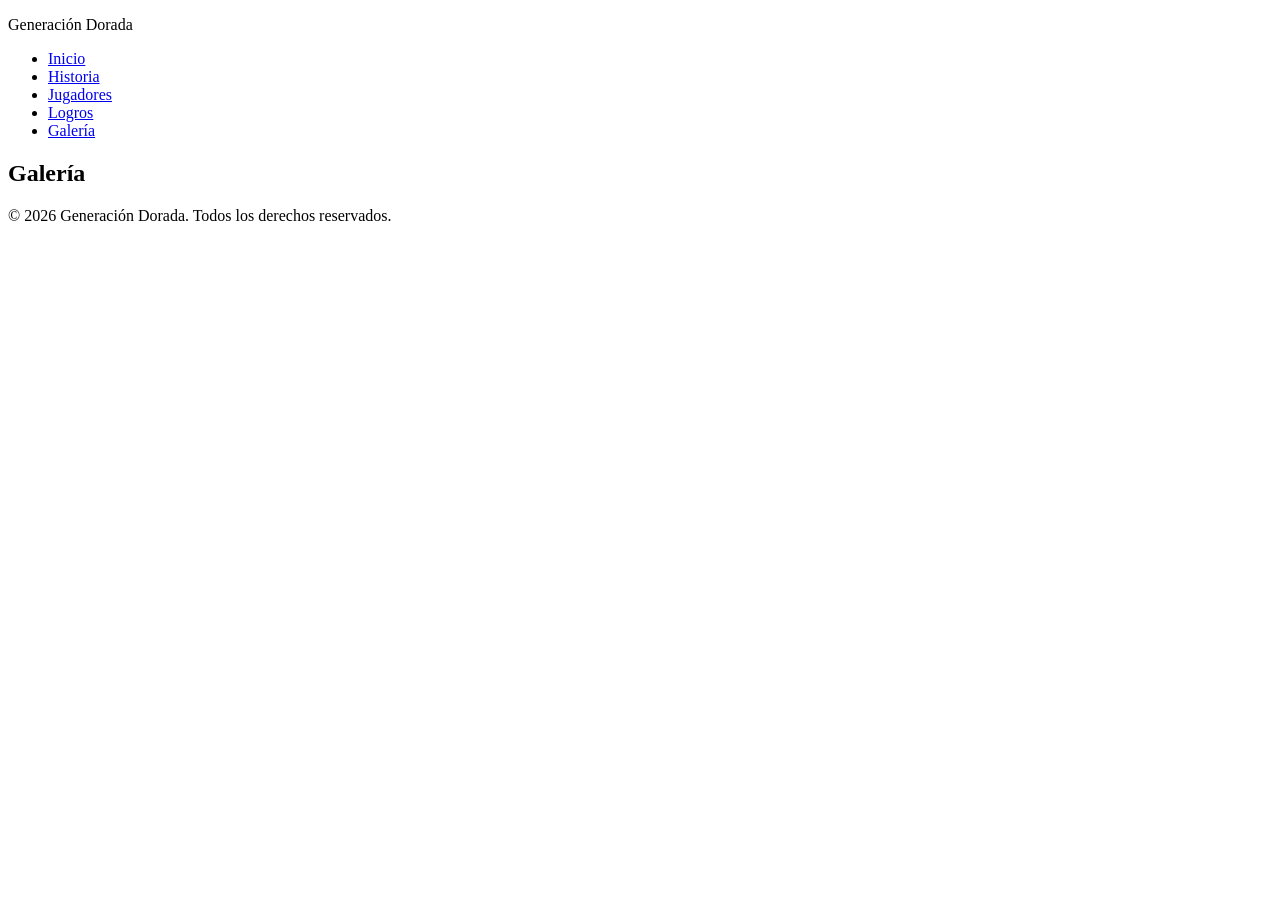
==== pages/galeria.html @ d366e467 "Initial commit: Generacion Dorada website" ====
<!DOCTYPE html>
<html lang="en">
<head>
    <meta charset="UTF-8">
    <meta name="viewport" content="width=device-width, initial-scale=1.0">
    <title>Document</title>
    <link rel="stylesheet" href="../css/estilos.css">
</head>
<body>
    <header>
        <p>Generación Dorada</p>
        <nav>
            
            <ul>
                <li><a href="../index.html">Inicio</a></li>
                <li><a href="historia.html">Historia</a></li>
                <li><a href="jugadores.html">Jugadores</a></li>
                <li><a href="legado.html">Logros</a></li>
                <li><a href="galeria.html">Galería</a></li>
            </ul>
        </nav>
    </header>

     <main>
 
    <section id="galeria">
      <h1>Galería</h1>
      <p>
        <!-- aca van las fotos de la generacion dorada, dando una vista general de los momentos más importantes -->
      </p>
     
    </section>
 
    <footer>
        <p>&copy; 2026 Generación Dorada. Todos los derechos reservados.</p>
        
  </main>
</body>
</html>
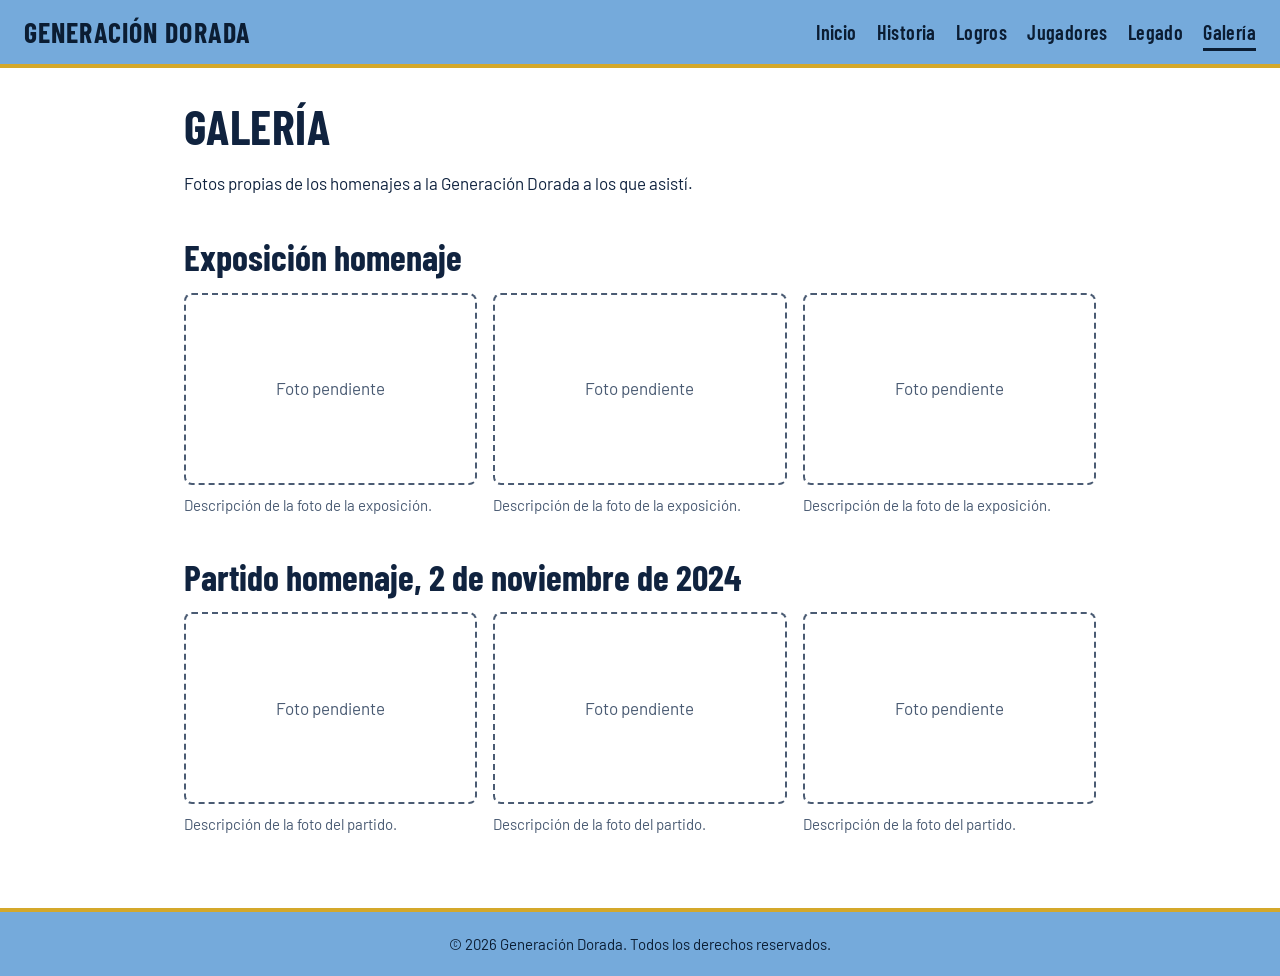
==== commit db752bda: "Agregar contenido, logros, fichas desplegables e ilustraciones - Historia con contexto previo, crono" ====
--- a/pages/galeria.html
+++ b/pages/galeria.html
@@ -1,39 +1,83 @@
 <!DOCTYPE html>
-<html lang="en">
+<html lang="es">
 <head>
     <meta charset="UTF-8">
     <meta name="viewport" content="width=device-width, initial-scale=1.0">
-    <title>Document</title>
+    <meta name="description" content="Galería de fotos propias de los homenajes a la Generación Dorada: la exposición y el partido por los 20 años de Atenas 2004.">
+    <title>Galería | Generación Dorada</title>
+    <link href="https://fonts.googleapis.com/css2?family=Barlow+Condensed:wght@600;700&family=Barlow:wght@400;600;700&display=swap" rel="stylesheet">
     <link rel="stylesheet" href="../css/estilos.css">
+    <script src="../js/app.js" defer></script>
 </head>
 <body>
+
     <header>
-        <p>Generación Dorada</p>
-        <nav>
-            
+        <a class="logo" href="../index.html">Generación Dorada</a>
+        <nav aria-label="Principal">
             <ul>
                 <li><a href="../index.html">Inicio</a></li>
                 <li><a href="historia.html">Historia</a></li>
+                <li><a href="logros.html">Logros</a></li>
                 <li><a href="jugadores.html">Jugadores</a></li>
-                <li><a href="legado.html">Logros</a></li>
-                <li><a href="galeria.html">Galería</a></li>
+                <li><a href="legado.html">Legado</a></li>
+                <li><a href="galeria.html" aria-current="page">Galería</a></li>
             </ul>
         </nav>
     </header>
 
-     <main>
- 
-    <section id="galeria">
-      <h1>Galería</h1>
-      <p>
-        <!-- aca van las fotos de la generacion dorada, dando una vista general de los momentos más importantes -->
-      </p>
-     
-    </section>
- 
+    <main>
+
+        <section id="galeria">
+            <h1>Galería</h1>
+            <p>Fotos propias de los homenajes a la Generación Dorada a los que asistí.</p>
+        </section>
+
+        <!--
+            Cómo cargar una foto: guardala en la carpeta img/ y reemplazá el div "foto-pendiente" por
+            <img src="../img/museo-01.jpg" alt="Descripción de lo que se ve en la foto">
+            El alt tiene que describir la imagen, sin escribir "foto" ni "imagen".
+        -->
+        <section id="galeria-exposicion">
+            <h2>Exposición homenaje</h2>
+            <div class="galeria">
+                <figure>
+                    <div class="foto-pendiente">Foto pendiente</div>
+                    <figcaption>Descripción de la foto de la exposición.</figcaption>
+                </figure>
+                <figure>
+                    <div class="foto-pendiente">Foto pendiente</div>
+                    <figcaption>Descripción de la foto de la exposición.</figcaption>
+                </figure>
+                <figure>
+                    <div class="foto-pendiente">Foto pendiente</div>
+                    <figcaption>Descripción de la foto de la exposición.</figcaption>
+                </figure>
+            </div>
+        </section>
+
+        <section id="galeria-partido">
+            <h2>Partido homenaje, 2 de noviembre de 2024</h2>
+            <div class="galeria">
+                <figure>
+                    <div class="foto-pendiente">Foto pendiente</div>
+                    <figcaption>Descripción de la foto del partido.</figcaption>
+                </figure>
+                <figure>
+                    <div class="foto-pendiente">Foto pendiente</div>
+                    <figcaption>Descripción de la foto del partido.</figcaption>
+                </figure>
+                <figure>
+                    <div class="foto-pendiente">Foto pendiente</div>
+                    <figcaption>Descripción de la foto del partido.</figcaption>
+                </figure>
+            </div>
+        </section>
+
+    </main>
+
     <footer>
         <p>&copy; 2026 Generación Dorada. Todos los derechos reservados.</p>
-        
-  </main>
+    </footer>
+
 </body>
-</html>+</html>
--- a/css/estilos.css
+++ b/css/estilos.css
@@ -0,0 +1,533 @@
+/* estilos.css: hoja de estilos de todo el sitio.
+   Los colores y las tipografías están en variables (:root). Para cambiar la paleta
+   o las fuentes alcanza con modificar esos valores, el resto del archivo no se toca.
+
+   Inspiración: la camiseta celeste de la Selección, con el número y el nombre en azul marino.
+   Por eso los títulos usan una tipografía condensada, parecida al lettering de una camiseta. */
+
+:root {
+    --fondo: #FFFFFF;
+    --superficie: #EAF3FB;
+    --texto: #10233F;
+    --texto-suave: #4A5B73;
+    --principal: #75AADB;        /* header y footer: el celeste de la camiseta */
+    --sobre-principal: #0B1D33;  /* texto sobre header y footer: el azul marino de los números */
+    --acento: #D4A82A;           /* el dorado de la medalla: botones y franjas */
+    --sobre-acento: #0B1D33;     /* texto sobre el acento */
+    --borde: #C9D8E8;
+    --fuente: "Barlow", Arial, sans-serif;
+    --fuente-titulos: "Barlow Condensed", "Arial Narrow", Arial, sans-serif;
+}
+
+/* Base */
+* {
+    box-sizing: border-box;
+}
+
+body {
+    margin: 0;
+    font-family: var(--fuente);
+    font-size: 1.0625rem;
+    color: var(--texto);
+    background-color: var(--fondo);
+    line-height: 1.6;
+}
+
+img {
+    max-width: 100%;
+    height: auto;
+}
+
+a {
+    color: var(--texto);
+}
+
+/* Foco visible para navegar con teclado */
+a:focus-visible,
+button:focus-visible,
+input:focus-visible {
+    outline: 3px solid var(--texto);
+    outline-offset: 2px;
+}
+
+/* Encabezado y menú: flexbox para poner el logo a la izquierda y el menú a la derecha.
+   La franja dorada de abajo recuerda a la medalla. */
+header {
+    background-color: var(--principal);
+    color: var(--sobre-principal);
+    border-bottom: 4px solid var(--acento);
+    padding: 1rem 1.5rem;
+    display: flex;
+    flex-wrap: wrap;
+    align-items: center;
+    justify-content: space-between;
+    gap: 0.5rem 1.5rem;
+}
+
+.logo {
+    color: inherit;
+    font-family: var(--fuente-titulos);
+    font-size: 1.75rem;
+    font-weight: 700;
+    letter-spacing: 0.04em;
+    line-height: 1.1;
+    text-transform: uppercase;
+    text-decoration: none;
+}
+
+nav ul {
+    list-style: none;
+    margin: 0;
+    padding: 0;
+    display: flex;
+    flex-wrap: wrap;
+    gap: 0.25rem 1.25rem;
+}
+
+nav a {
+    color: var(--sobre-principal);
+    font-family: var(--fuente-titulos);
+    font-size: 1.25rem;
+    font-weight: 600;
+    letter-spacing: 0.02em;
+    text-decoration: none;
+    padding: 0.25rem 0;
+    border-bottom: 3px solid transparent;
+}
+
+nav a:hover,
+nav a[aria-current="page"] {
+    border-bottom-color: var(--sobre-principal);
+}
+
+/* Contenido principal */
+main {
+    max-width: 960px;
+    margin: 0 auto;
+    padding: 2rem 1.5rem;
+}
+
+main > section {
+    margin-bottom: 2.5rem;
+}
+
+h1,
+h2,
+h3,
+h4 {
+    font-family: var(--fuente-titulos);
+    font-weight: 700;
+    line-height: 1.1;
+}
+
+h1 {
+    font-size: 3rem;
+    letter-spacing: 0.01em;
+    text-transform: uppercase;
+    margin: 0 0 1rem;
+}
+
+h2 {
+    font-size: 2.25rem;
+    margin: 0 0 1rem;
+}
+
+h3 {
+    font-size: 1.5rem;
+    margin: 0 0 0.5rem;
+}
+
+h4 {
+    font-family: var(--fuente-titulos);
+    font-size: 1.25rem;
+    margin: 1rem 0 0.25rem;
+}
+
+/* Presentación de la página de inicio */
+#inicio {
+    background-color: var(--superficie);
+    border-radius: 8px;
+    padding: 2rem 1.5rem;
+}
+
+.acciones {
+    display: flex;
+    flex-wrap: wrap;
+    gap: 0.75rem;
+    margin-top: 1.25rem;
+}
+
+/* Botones */
+.boton {
+    display: inline-block;
+    background-color: var(--acento);
+    color: var(--sobre-acento);
+    border: 2px solid var(--acento);
+    border-radius: 6px;
+    padding: 0.5rem 1.2rem;
+    font-family: var(--fuente-titulos);
+    font-size: 1.25rem;
+    font-weight: 700;
+    letter-spacing: 0.04em;
+    text-transform: uppercase;
+    text-decoration: none;
+}
+
+.boton:hover {
+    background-color: var(--sobre-acento);
+    color: var(--acento);
+    border-color: var(--sobre-acento);
+}
+
+.boton-secundario {
+    background-color: transparent;
+    color: var(--texto);
+    border-color: var(--texto);
+}
+
+.boton-secundario:hover {
+    background-color: var(--texto);
+    color: var(--fondo);
+    border-color: var(--texto);
+}
+
+/* Línea de tiempo: lista ordenada con una línea dorada a la izquierda */
+.linea-tiempo {
+    list-style: none;
+    margin: 0 0 1rem;
+    padding: 0 0 0 1.25rem;
+    border-left: 4px solid var(--acento);
+}
+
+.linea-tiempo li {
+    margin-bottom: 1.25rem;
+}
+
+/* Los años usan la misma tipografía que los números de una camiseta */
+.anio {
+    display: block;
+    font-family: var(--fuente-titulos);
+    font-size: 2.5rem;
+    font-weight: 700;
+    line-height: 1.1;
+}
+
+/* Torneos de la página de historia */
+.torneo {
+    border-top: 1px solid var(--borde);
+    padding: 1.25rem 0;
+}
+
+.torneo p {
+    margin: 0 0 0.75rem;
+}
+
+.boton-detalle {
+    font-family: var(--fuente-titulos);
+    font-size: 1.125rem;
+    font-weight: 600;
+    letter-spacing: 0.04em;
+    text-transform: uppercase;
+    background-color: transparent;
+    color: var(--texto);
+    border: 2px solid var(--texto);
+    border-radius: 6px;
+    padding: 0.3rem 0.9rem;
+    cursor: pointer;
+}
+
+.boton-detalle:hover {
+    background-color: var(--texto);
+    color: var(--fondo);
+}
+
+/* Buscador de jugadores */
+.buscador {
+    margin-bottom: 1.5rem;
+}
+
+.buscador label {
+    display: block;
+    font-weight: 600;
+    margin-bottom: 0.25rem;
+}
+
+.buscador input {
+    width: 100%;
+    max-width: 24rem;
+    font-family: inherit;
+    font-size: 1.0625rem;
+    color: var(--texto);
+    background-color: var(--fondo);
+    border: 2px solid var(--texto-suave);
+    border-radius: 6px;
+    padding: 0.55rem 0.75rem;
+}
+
+.buscador p {
+    margin: 0.5rem 0 0;
+    font-size: 1rem;
+    color: var(--texto-suave);
+}
+
+/* Tarjetas de jugadores y cuerpo técnico: grid que acomoda las columnas según el ancho */
+.lista-tarjetas {
+    display: grid;
+    grid-template-columns: repeat(auto-fill, minmax(230px, 1fr));
+    gap: 1rem;
+}
+
+.tarjeta {
+    display: flex;
+    flex-direction: column;
+    background-color: var(--superficie);
+    border: 1px solid var(--borde);
+    border-radius: 8px;
+    padding: 1rem;
+}
+
+.tarjeta p {
+    margin: 0.25rem 0 0.75rem;
+    font-size: 1rem;
+}
+
+/* El botón queda siempre abajo: así las tarjetas de una misma fila tienen el mismo tamaño */
+.tarjeta .boton-detalle {
+    margin-top: auto;
+    align-self: flex-start;
+}
+
+.tarjeta-jugador h3 {
+    min-height: 2.2em;
+}
+
+.tarjeta .posicion {
+    color: var(--texto-suave);
+    font-weight: 600;
+}
+
+/* Las iniciales van como el estampado de una camiseta: azul marino sobre celeste.
+   Reemplazan a la foto hasta que haya una. */
+.inicial {
+    width: 4rem;
+    height: 4rem;
+    margin-bottom: 0.75rem;
+    border-radius: 6px;
+    background-color: var(--principal);
+    color: var(--sobre-principal);
+    font-family: var(--fuente-titulos);
+    font-size: 2.25rem;
+    font-weight: 700;
+    letter-spacing: 0.02em;
+    display: flex;
+    align-items: center;
+    justify-content: center;
+}
+
+/* Eventos de la página de legado */
+.evento {
+    border-top: 1px solid var(--borde);
+    padding: 1.25rem 0;
+}
+
+/* Galería de fotos */
+.galeria {
+    display: grid;
+    grid-template-columns: repeat(auto-fill, minmax(240px, 1fr));
+    gap: 1rem;
+}
+
+.galeria figure {
+    margin: 0;
+}
+
+.galeria img {
+    display: block;
+    width: 100%;
+    border-radius: 8px;
+}
+
+figcaption {
+    margin-top: 0.5rem;
+    font-size: 0.9375rem;
+    color: var(--texto-suave);
+}
+
+.foto-pendiente {
+    min-height: 12rem;
+    border: 2px dashed var(--texto-suave);
+    border-radius: 8px;
+    padding: 1rem;
+    color: var(--texto-suave);
+    text-align: center;
+    display: flex;
+    align-items: center;
+    justify-content: center;
+}
+
+/* Datos rápidos de la página de inicio: número grande al estilo de un dorsal */
+.datos {
+    display: grid;
+    grid-template-columns: repeat(auto-fit, minmax(190px, 1fr));
+    gap: 1rem;
+    margin: 0;
+    padding: 0;
+    list-style: none;
+}
+
+.dato {
+    background-color: var(--superficie);
+    border: 1px solid var(--borde);
+    border-top: 4px solid var(--acento);
+    border-radius: 8px;
+    padding: 1rem;
+}
+
+.dato-numero {
+    display: block;
+    font-family: var(--fuente-titulos);
+    font-size: 3rem;
+    font-weight: 700;
+    line-height: 1;
+}
+
+/* Fichas de jugadores: la lista de datos que se abre con el botón */
+.ficha dl {
+    margin: 0.75rem 0 0;
+    font-size: 1rem;
+}
+
+.ficha dt {
+    margin-top: 0.6rem;
+    font-family: var(--fuente-titulos);
+    font-size: 1.125rem;
+    font-weight: 700;
+    letter-spacing: 0.04em;
+    text-transform: uppercase;
+}
+
+.ficha dd {
+    margin: 0.1rem 0 0;
+}
+
+/* Tabla de logros: el contenedor permite desplazar la tabla en pantallas chicas sin romper la página */
+.tabla-contenedor {
+    overflow-x: auto;
+}
+
+.tabla-logros {
+    width: 100%;
+    border-collapse: collapse;
+    font-size: 1rem;
+}
+
+.tabla-logros caption {
+    text-align: left;
+    padding-bottom: 0.5rem;
+    color: var(--texto-suave);
+}
+
+.tabla-logros th,
+.tabla-logros td {
+    text-align: left;
+    vertical-align: top;
+    padding: 0.55rem 0.75rem;
+    border-bottom: 1px solid var(--borde);
+}
+
+.tabla-logros thead th {
+    background-color: var(--principal);
+    color: var(--sobre-principal);
+    font-family: var(--fuente-titulos);
+    font-size: 1.125rem;
+    letter-spacing: 0.04em;
+    text-transform: uppercase;
+}
+
+.tabla-logros tbody th {
+    font-family: var(--fuente-titulos);
+    font-size: 1.25rem;
+    white-space: nowrap;
+}
+
+.tabla-logros .resultado {
+    font-weight: 700;
+    white-space: nowrap;
+}
+
+/* Fila de los resultados más importantes: franja dorada a la izquierda (además del texto, no solo color) */
+.tabla-logros .destacado th {
+    border-left: 4px solid var(--acento);
+}
+
+/* Imágenes y videos que acompañan al texto */
+.figura {
+    margin: 1rem 0;
+    max-width: 640px;
+}
+
+.figura img,
+.figura video {
+    display: block;
+    width: 100%;
+    border-radius: 8px;
+}
+
+/* Aclaración debajo del nombre del torneo en la tabla de logros */
+.nota {
+    display: block;
+    color: var(--texto-suave);
+    font-size: 0.9375rem;
+}
+
+/* Fuentes */
+.fuentes {
+    font-size: 1rem;
+}
+
+.fuentes li {
+    margin-bottom: 0.4rem;
+}
+
+/* Pie de página */
+footer {
+    background-color: var(--principal);
+    color: var(--sobre-principal);
+    border-top: 4px solid var(--acento);
+    padding: 1.25rem 1.5rem;
+    text-align: center;
+    font-size: 0.9375rem;
+}
+
+footer p {
+    margin: 0;
+}
+
+/* Pantallas chicas: el header se apila y se achican los márgenes */
+@media (max-width: 600px) {
+    header {
+        flex-direction: column;
+        align-items: flex-start;
+    }
+
+    main {
+        padding: 1.5rem 1rem;
+    }
+
+    h1 {
+        font-size: 2.25rem;
+    }
+
+    h2 {
+        font-size: 1.875rem;
+    }
+
+    #inicio {
+        padding: 1.25rem 1rem;
+    }
+}
+
+/* Va al final para que el atributo hidden siempre oculte, aunque otra regla defina display (como .tarjeta) */
+[hidden] {
+    display: none;
+}
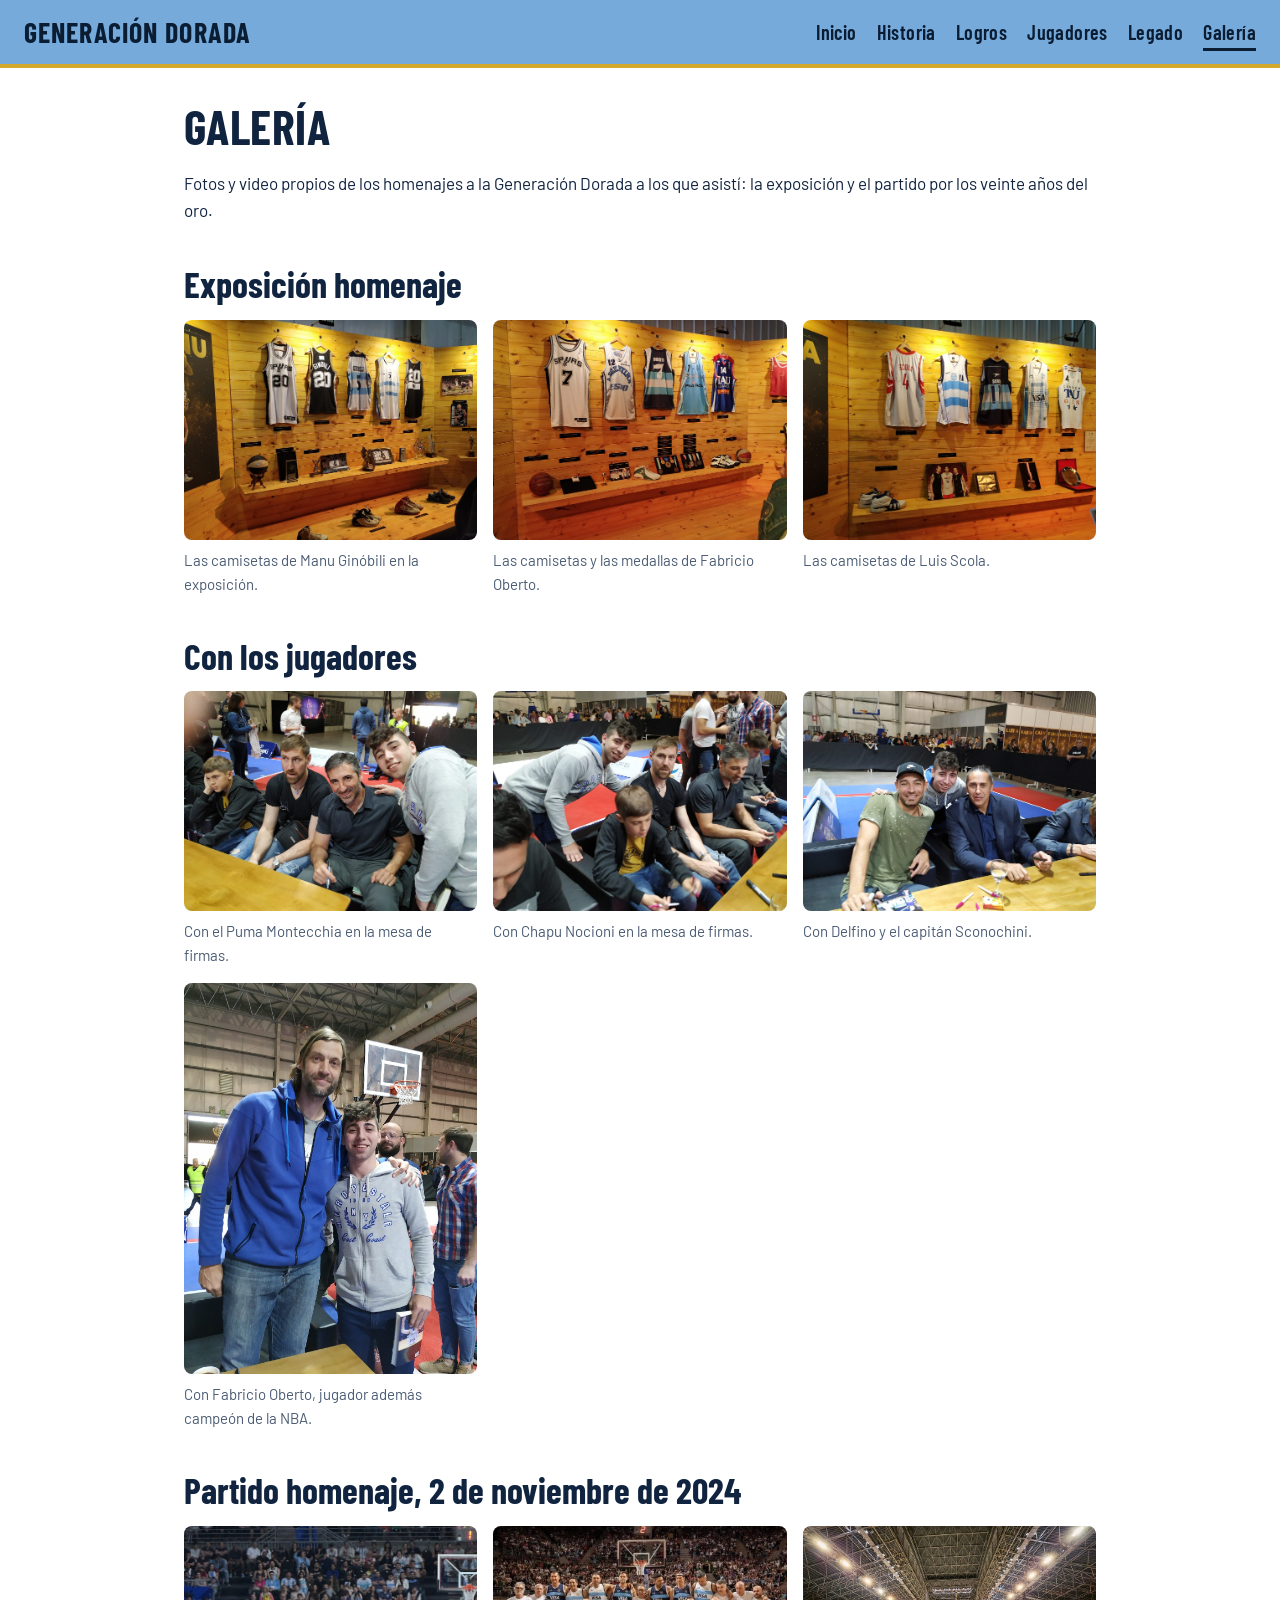
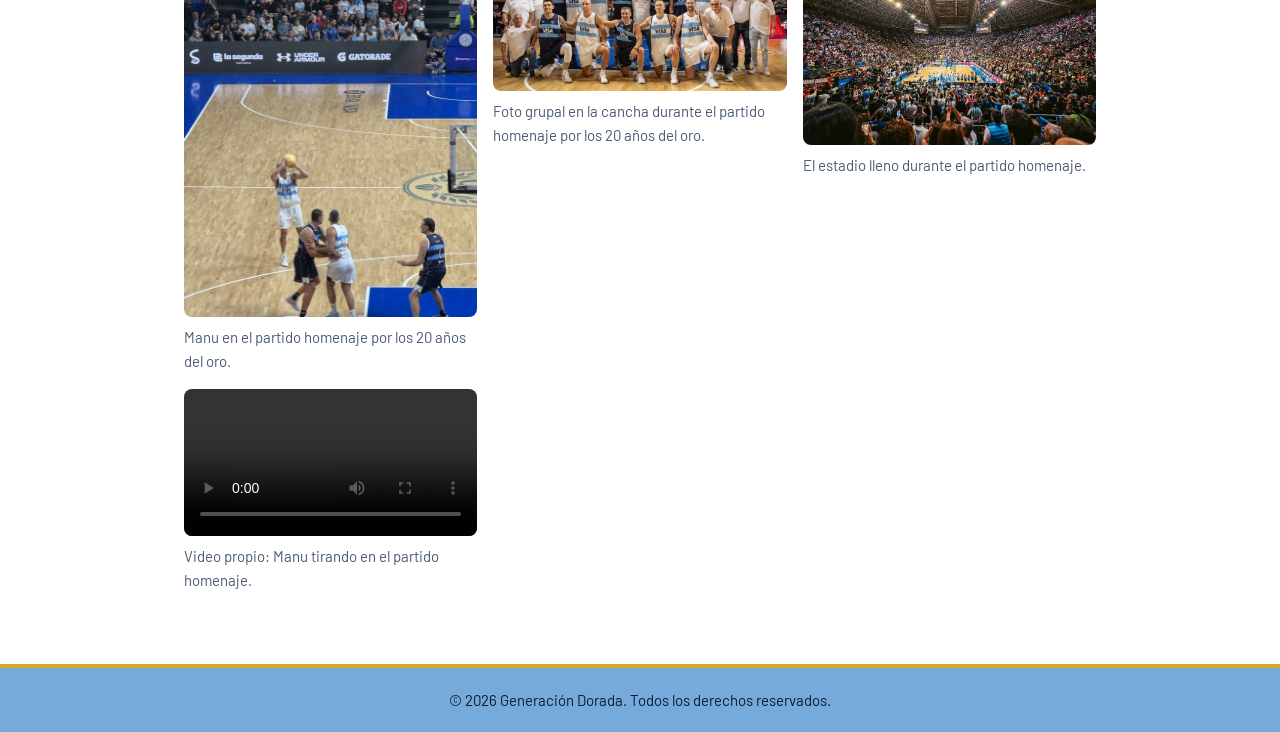
==== commit 61a45183: "Agregar fotos, video, retratos de jugadores y texto sobre el oro olímpico - Sección en Historia sobr" ====
--- a/pages/galeria.html
+++ b/pages/galeria.html
@@ -29,28 +29,45 @@
 
         <section id="galeria">
             <h1>Galería</h1>
-            <p>Fotos propias de los homenajes a la Generación Dorada a los que asistí.</p>
+            <p>Fotos y video propios de los homenajes a la Generación Dorada a los que asistí: la exposición y el partido por los veinte años del oro.</p>
         </section>
 
-        <!--
-            Cómo cargar una foto: guardala en la carpeta img/ y reemplazá el div "foto-pendiente" por
-            <img src="../img/museo-01.jpg" alt="Descripción de lo que se ve en la foto">
-            El alt tiene que describir la imagen, sin escribir "foto" ni "imagen".
-        -->
         <section id="galeria-exposicion">
             <h2>Exposición homenaje</h2>
             <div class="galeria">
                 <figure>
-                    <div class="foto-pendiente">Foto pendiente</div>
-                    <figcaption>Descripción de la foto de la exposición.</figcaption>
+                    <img src="../img/museo-manu.jpg" alt="Pared de madera de la exposición con camisetas colgadas de Ginóbili de San Antonio Spurs y de la Selección, con trofeos, pelotas y zapatillas en el estante de abajo.">
+                    <figcaption>Las camisetas de Manu Ginóbili en la exposición.</figcaption>
                 </figure>
                 <figure>
-                    <div class="foto-pendiente">Foto pendiente</div>
-                    <figcaption>Descripción de la foto de la exposición.</figcaption>
+                    <img src="../img/museo-oberto.jpg" alt="Pared de madera con camisetas colgadas de Oberto de San Antonio Spurs, de la Selección y de otros clubes, con medallas, pelotas y zapatillas en el estante.">
+                    <figcaption>Las camisetas y las medallas de Fabricio Oberto.</figcaption>
                 </figure>
                 <figure>
-                    <div class="foto-pendiente">Foto pendiente</div>
-                    <figcaption>Descripción de la foto de la exposición.</figcaption>
+                    <img src="../img/museo-scola.jpg" alt="Pared de madera con camisetas colgadas de Scola de los Houston Rockets y de la Selección, con una foto, placas y zapatillas en el estante.">
+                    <figcaption>Las camisetas de Luis Scola.</figcaption>
+                </figure>
+            </div>
+        </section>
+
+        <section id="galeria-jugadores">
+            <h2>Con los jugadores</h2>
+            <div class="galeria">
+                <figure>
+                    <img src="../img/con-jugadores-01.jpg" alt="Dos jugadores sentados a una mesa de firmas de autógrafos, con un chico y un joven con buzo gris que se asoma por detrás.">
+                    <figcaption>Con el Puma Montecchia en la mesa de firmas.</figcaption>
+                </figure>
+                <figure>
+                    <img src="../img/con-jugadores-02.jpg" alt="Un joven con buzo gris se inclina sobre la mesa de firmas, donde hay dos jugadores sentados y un chico firmando.">
+                    <figcaption>Con Chapu Nocioni en la mesa de firmas.</figcaption>
+                </figure>
+                <figure>
+                    <img src="../img/con-jugadores-04.jpg" alt="Un joven con buzo gris y un jugador de remera verde posan sonriendo junto a un hombre de saco azul sentado a la mesa.">
+                    <figcaption>Con Delfino y el capitán Sconochini.</figcaption>
+                </figure>
+                <figure>
+                    <img src="../img/con-jugadores-03.jpg" alt="Un joven con buzo gris abrazado a un jugador muy alto de campera azul, con un aro de básquet de fondo.">
+                    <figcaption>Con Fabricio Oberto, jugador además campeón de la NBA.</figcaption>
                 </figure>
             </div>
         </section>
@@ -59,16 +76,24 @@
             <h2>Partido homenaje, 2 de noviembre de 2024</h2>
             <div class="galeria">
                 <figure>
-                    <div class="foto-pendiente">Foto pendiente</div>
-                    <figcaption>Descripción de la foto del partido.</figcaption>
+                    <img src="../img/partido-homenaje-manu.jpg" alt="Vista del partido desde la tribuna: jugadores con camisetas celestes y azules en la cancha y el público al fondo.">
+                    <figcaption>Manu en el partido homenaje por los 20 años del oro.</figcaption>
                 </figure>
                 <figure>
-                    <div class="foto-pendiente">Foto pendiente</div>
-                    <figcaption>Descripción de la foto del partido.</figcaption>
+                    <img src="../img/partido-homenaje-grupo.jpg" alt="Jugadores con camisetas celestes y azules, algunos de pie y otros arrodillados, posan en la cancha junto a hombres de remera blanca, con el público lleno detrás.">
+                    <figcaption>Foto grupal en la cancha durante el partido homenaje por los 20 años del oro.</figcaption>
+
                 </figure>
                 <figure>
-                    <div class="foto-pendiente">Foto pendiente</div>
-                    <figcaption>Descripción de la foto del partido.</figcaption>
+                    <img src="../img/partido-homenaje-estadio-lleno.jpg" alt="Vista del estadio desde la tribuna alta: la cancha al fondo y las tribunas llenas de público con camisetas celestes.">
+                    <figcaption>El estadio lleno durante el partido homenaje.</figcaption>
+
+                </figure>
+                <figure>
+                    <video controls preload="metadata" src="../video/partido-homenaje-manu-tirando.mp4">
+                        Tu navegador no puede reproducir este video.
+                    </video>
+                    <figcaption>Video propio: Manu tirando en el partido homenaje.</figcaption>
                 </figure>
             </div>
         </section>
--- a/css/estilos.css
+++ b/css/estilos.css
@@ -1,25 +1,17 @@
-/* estilos.css: hoja de estilos de todo el sitio.
-   Los colores y las tipografías están en variables (:root). Para cambiar la paleta
-   o las fuentes alcanza con modificar esos valores, el resto del archivo no se toca.
-
-   Inspiración: la camiseta celeste de la Selección, con el número y el nombre en azul marino.
-   Por eso los títulos usan una tipografía condensada, parecida al lettering de una camiseta. */
-
 :root {
     --fondo: #FFFFFF;
     --superficie: #EAF3FB;
     --texto: #10233F;
     --texto-suave: #4A5B73;
-    --principal: #75AADB;        /* header y footer: el celeste de la camiseta */
-    --sobre-principal: #0B1D33;  /* texto sobre header y footer: el azul marino de los números */
-    --acento: #D4A82A;           /* el dorado de la medalla: botones y franjas */
-    --sobre-acento: #0B1D33;     /* texto sobre el acento */
+    --principal: #75AADB;
+    --sobre-principal: #0B1D33;
+    --acento: #D4A82A;
+    --sobre-acento: #0B1D33;
     --borde: #C9D8E8;
     --fuente: "Barlow", Arial, sans-serif;
     --fuente-titulos: "Barlow Condensed", "Arial Narrow", Arial, sans-serif;
 }
 
-/* Base */
 * {
     box-sizing: border-box;
 }
@@ -42,7 +34,6 @@
     color: var(--texto);
 }
 
-/* Foco visible para navegar con teclado */
 a:focus-visible,
 button:focus-visible,
 input:focus-visible {
@@ -50,8 +41,6 @@
     outline-offset: 2px;
 }
 
-/* Encabezado y menú: flexbox para poner el logo a la izquierda y el menú a la derecha.
-   La franja dorada de abajo recuerda a la medalla. */
 header {
     background-color: var(--principal);
     color: var(--sobre-principal);
@@ -100,7 +89,6 @@
     border-bottom-color: var(--sobre-principal);
 }
 
-/* Contenido principal */
 main {
     max-width: 960px;
     margin: 0 auto;
@@ -143,7 +131,6 @@
     margin: 1rem 0 0.25rem;
 }
 
-/* Presentación de la página de inicio */
 #inicio {
     background-color: var(--superficie);
     border-radius: 8px;
@@ -157,7 +144,6 @@
     margin-top: 1.25rem;
 }
 
-/* Botones */
 .boton {
     display: inline-block;
     background-color: var(--acento);
@@ -191,7 +177,6 @@
     border-color: var(--texto);
 }
 
-/* Línea de tiempo: lista ordenada con una línea dorada a la izquierda */
 .linea-tiempo {
     list-style: none;
     margin: 0 0 1rem;
@@ -203,7 +188,6 @@
     margin-bottom: 1.25rem;
 }
 
-/* Los años usan la misma tipografía que los números de una camiseta */
 .anio {
     display: block;
     font-family: var(--fuente-titulos);
@@ -212,7 +196,6 @@
     line-height: 1.1;
 }
 
-/* Torneos de la página de historia */
 .torneo {
     border-top: 1px solid var(--borde);
     padding: 1.25rem 0;
@@ -241,7 +224,6 @@
     color: var(--fondo);
 }
 
-/* Buscador de jugadores */
 .buscador {
     margin-bottom: 1.5rem;
 }
@@ -270,7 +252,6 @@
     color: var(--texto-suave);
 }
 
-/* Tarjetas de jugadores y cuerpo técnico: grid que acomoda las columnas según el ancho */
 .lista-tarjetas {
     display: grid;
     grid-template-columns: repeat(auto-fill, minmax(230px, 1fr));
@@ -291,7 +272,6 @@
     font-size: 1rem;
 }
 
-/* El botón queda siempre abajo: así las tarjetas de una misma fila tienen el mismo tamaño */
 .tarjeta .boton-detalle {
     margin-top: auto;
     align-self: flex-start;
@@ -306,31 +286,20 @@
     font-weight: 600;
 }
 
-/* Las iniciales van como el estampado de una camiseta: azul marino sobre celeste.
-   Reemplazan a la foto hasta que haya una. */
-.inicial {
-    width: 4rem;
-    height: 4rem;
+.foto-jugador {
+    display: block;
+    width: 6rem;
+    height: 6rem;
     margin-bottom: 0.75rem;
     border-radius: 6px;
-    background-color: var(--principal);
-    color: var(--sobre-principal);
-    font-family: var(--fuente-titulos);
-    font-size: 2.25rem;
-    font-weight: 700;
-    letter-spacing: 0.02em;
-    display: flex;
-    align-items: center;
-    justify-content: center;
-}
-
-/* Eventos de la página de legado */
+    object-fit: cover;
+}
+
 .evento {
     border-top: 1px solid var(--borde);
     padding: 1.25rem 0;
 }
 
-/* Galería de fotos */
 .galeria {
     display: grid;
     grid-template-columns: repeat(auto-fill, minmax(240px, 1fr));
@@ -341,7 +310,8 @@
     margin: 0;
 }
 
-.galeria img {
+.galeria img,
+.galeria video {
     display: block;
     width: 100%;
     border-radius: 8px;
@@ -365,7 +335,6 @@
     justify-content: center;
 }
 
-/* Datos rápidos de la página de inicio: número grande al estilo de un dorsal */
 .datos {
     display: grid;
     grid-template-columns: repeat(auto-fit, minmax(190px, 1fr));
@@ -391,7 +360,6 @@
     line-height: 1;
 }
 
-/* Fichas de jugadores: la lista de datos que se abre con el botón */
 .ficha dl {
     margin: 0.75rem 0 0;
     font-size: 1rem;
@@ -410,7 +378,6 @@
     margin: 0.1rem 0 0;
 }
 
-/* Tabla de logros: el contenedor permite desplazar la tabla en pantallas chicas sin romper la página */
 .tabla-contenedor {
     overflow-x: auto;
 }
@@ -455,32 +422,34 @@
     white-space: nowrap;
 }
 
-/* Fila de los resultados más importantes: franja dorada a la izquierda (además del texto, no solo color) */
 .tabla-logros .destacado th {
     border-left: 4px solid var(--acento);
 }
 
-/* Imágenes y videos que acompañan al texto */
 .figura {
     margin: 1rem 0;
     max-width: 640px;
 }
 
 .figura img,
-.figura video {
+.figura video,
+.figura iframe {
     display: block;
     width: 100%;
     border-radius: 8px;
 }
 
-/* Aclaración debajo del nombre del torneo en la tabla de logros */
+.figura iframe {
+    aspect-ratio: 16 / 9;
+    border: 0;
+}
+
 .nota {
     display: block;
     color: var(--texto-suave);
     font-size: 0.9375rem;
 }
 
-/* Fuentes */
 .fuentes {
     font-size: 1rem;
 }
@@ -489,7 +458,6 @@
     margin-bottom: 0.4rem;
 }
 
-/* Pie de página */
 footer {
     background-color: var(--principal);
     color: var(--sobre-principal);
@@ -503,7 +471,6 @@
     margin: 0;
 }
 
-/* Pantallas chicas: el header se apila y se achican los márgenes */
 @media (max-width: 600px) {
     header {
         flex-direction: column;
@@ -527,7 +494,20 @@
     }
 }
 
-/* Va al final para que el atributo hidden siempre oculte, aunque otra regla defina display (como .tarjeta) */
+.figura-vertical {
+    max-width: 360px;
+}
+
+.camisetas {
+    grid-template-columns: repeat(2, 1fr);
+    max-width: 480px;
+}
+
+.camisetas img {
+    aspect-ratio: 5 / 6;
+    object-fit: cover;
+}
+
 [hidden] {
     display: none;
 }
